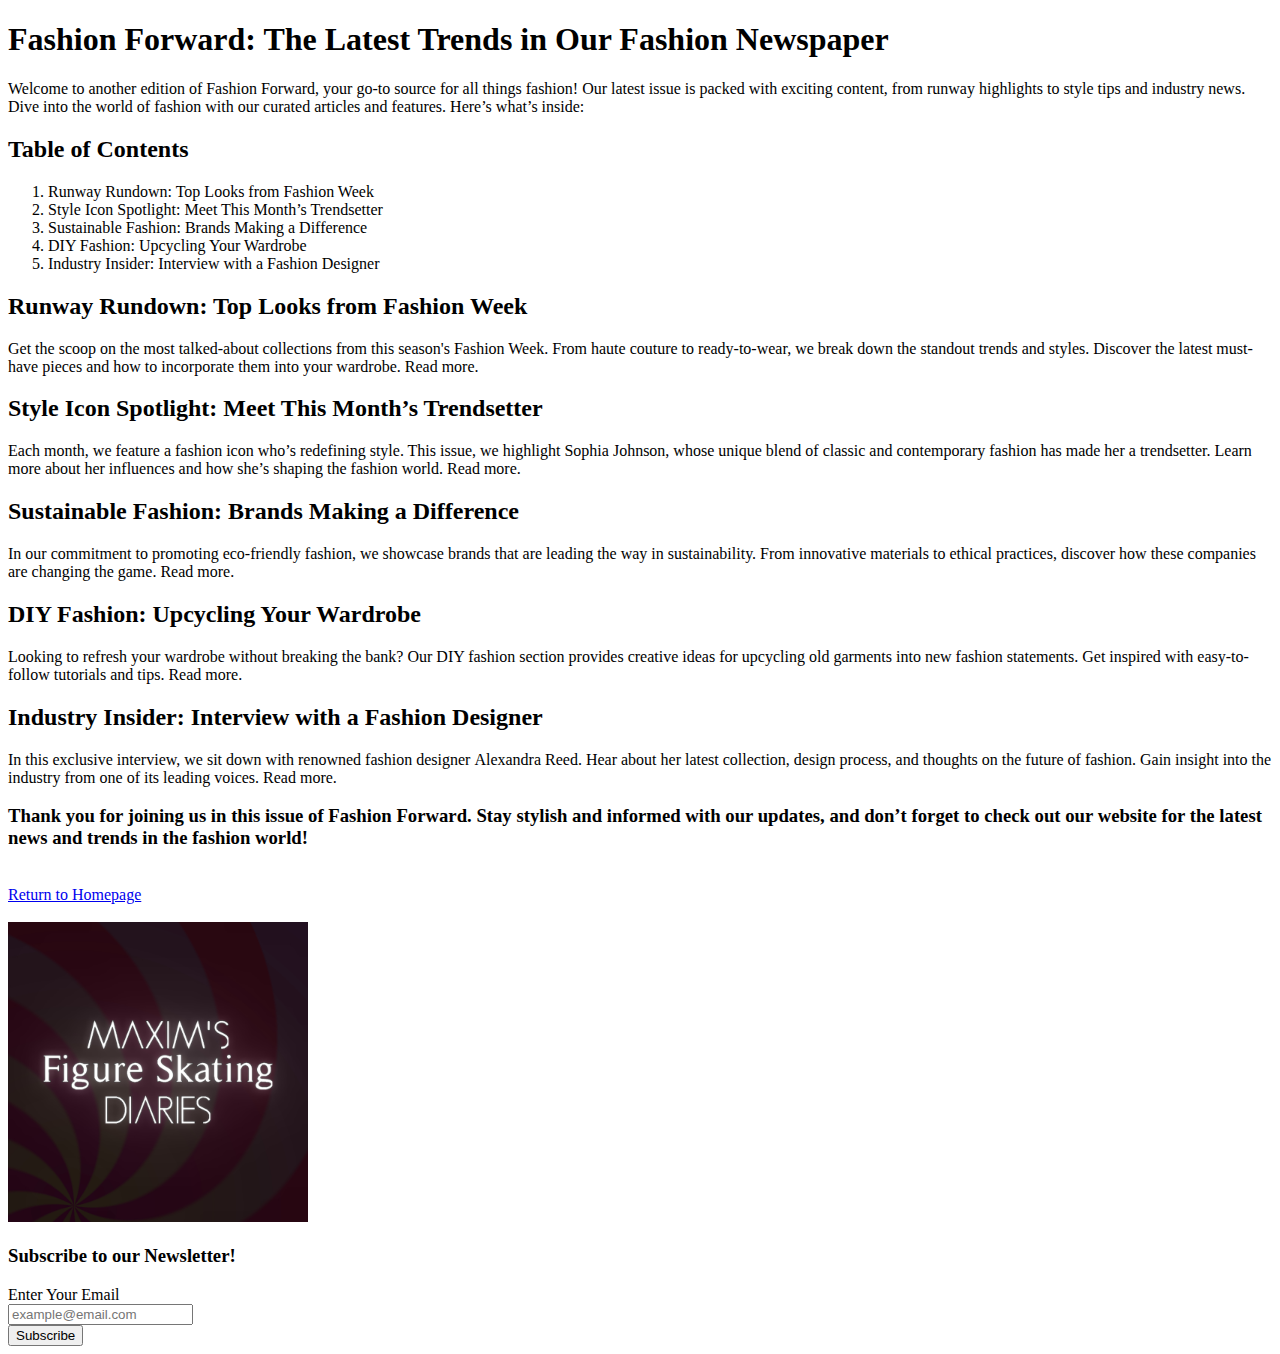
==== blog.html @ da4d183b "I made my blog website" ====
<!DOCTYPE html>
<html lang="en">
<head>
    <meta charset="UTF-8">
    <meta name="viewport" content="width=device-width, initial-scale=1.0">
    <title>Blog Page</title>
</head>
<body>
    <header>
        <nav></nav>
    </header>
    <main>
        <article>
            <h1>Fashion Forward: The Latest Trends in Our Fashion Newspaper</h1>
            <p>Welcome to another edition of Fashion Forward, your go-to source for all things fashion! Our latest issue is packed with exciting content, from runway highlights to style tips and industry news. Dive into the world of fashion with our curated articles and features. Here’s what’s inside:</p>
            <h2>Table of Contents</h2>
            <p>
                <ol>
                    <li>Runway Rundown: Top Looks from Fashion Week</li>
                    <li>Style Icon Spotlight: Meet This Month’s Trendsetter</li>
                    <li>Sustainable Fashion: Brands Making a Difference</li>
                    <li>DIY Fashion: Upcycling Your Wardrobe</li>
                    <li>Industry Insider: Interview with a Fashion Designer</li>
                </ol>
            </p>
            <h2>Runway Rundown: Top Looks from Fashion Week</h2>
            <p>Get the scoop on the most talked-about collections from this season's Fashion Week. From haute couture to ready-to-wear, we break down the standout trends and styles. Discover the latest must-have pieces and how to incorporate them into your wardrobe. Read more.</p>
            <h2>Style Icon Spotlight: Meet This Month’s Trendsetter</h2>
            <p>Each month, we feature a fashion icon who’s redefining style. This issue, we highlight Sophia Johnson, whose unique blend of classic and contemporary fashion has made her a trendsetter. Learn more about her influences and how she’s shaping the fashion world. Read more.</p>
            <h2>Sustainable Fashion: Brands Making a Difference</h2>
            <p>In our commitment to promoting eco-friendly fashion, we showcase brands that are leading the way in sustainability. From innovative materials to ethical practices, discover how these companies are changing the game. Read more.</p>
            <h2>DIY Fashion: Upcycling Your Wardrobe</h2>
            <p>Looking to refresh your wardrobe without breaking the bank? Our DIY fashion section provides creative ideas for upcycling old garments into new fashion statements. Get inspired with easy-to-follow tutorials and tips. Read more.</p>
            <h2>Industry Insider: Interview with a Fashion Designer</h2>
            <p>In this exclusive interview, we sit down with renowned fashion designer Alexandra Reed. Hear about her latest collection, design process, and thoughts on the future of fashion. Gain insight into the industry from one of its leading voices. Read more.</p>
            <h3>Thank you for joining us in this issue of Fashion Forward. Stay stylish and informed with our updates, and don’t forget to check out our website for the latest news and trends in the fashion world!</h3>
            <br>
            <a href="index.html">Return to Homepage</a>
            <br><br>
            <img src="Assets/Images/backgrounder-8.jpg" alt="An background design with text" width="300">
        </article>
        <section>
            <h3>Subscribe to our Newsletter!</h3>
            <form>
                <label for="Newsletter">Enter Your Email</label><br>
                <input id="Newsletter" type="email" placeholder="example@email.com"><br>
                <button>Subscribe</button>
            </form>
        </section>
    </main>
    <footer>

    </footer>
</body>
</html>
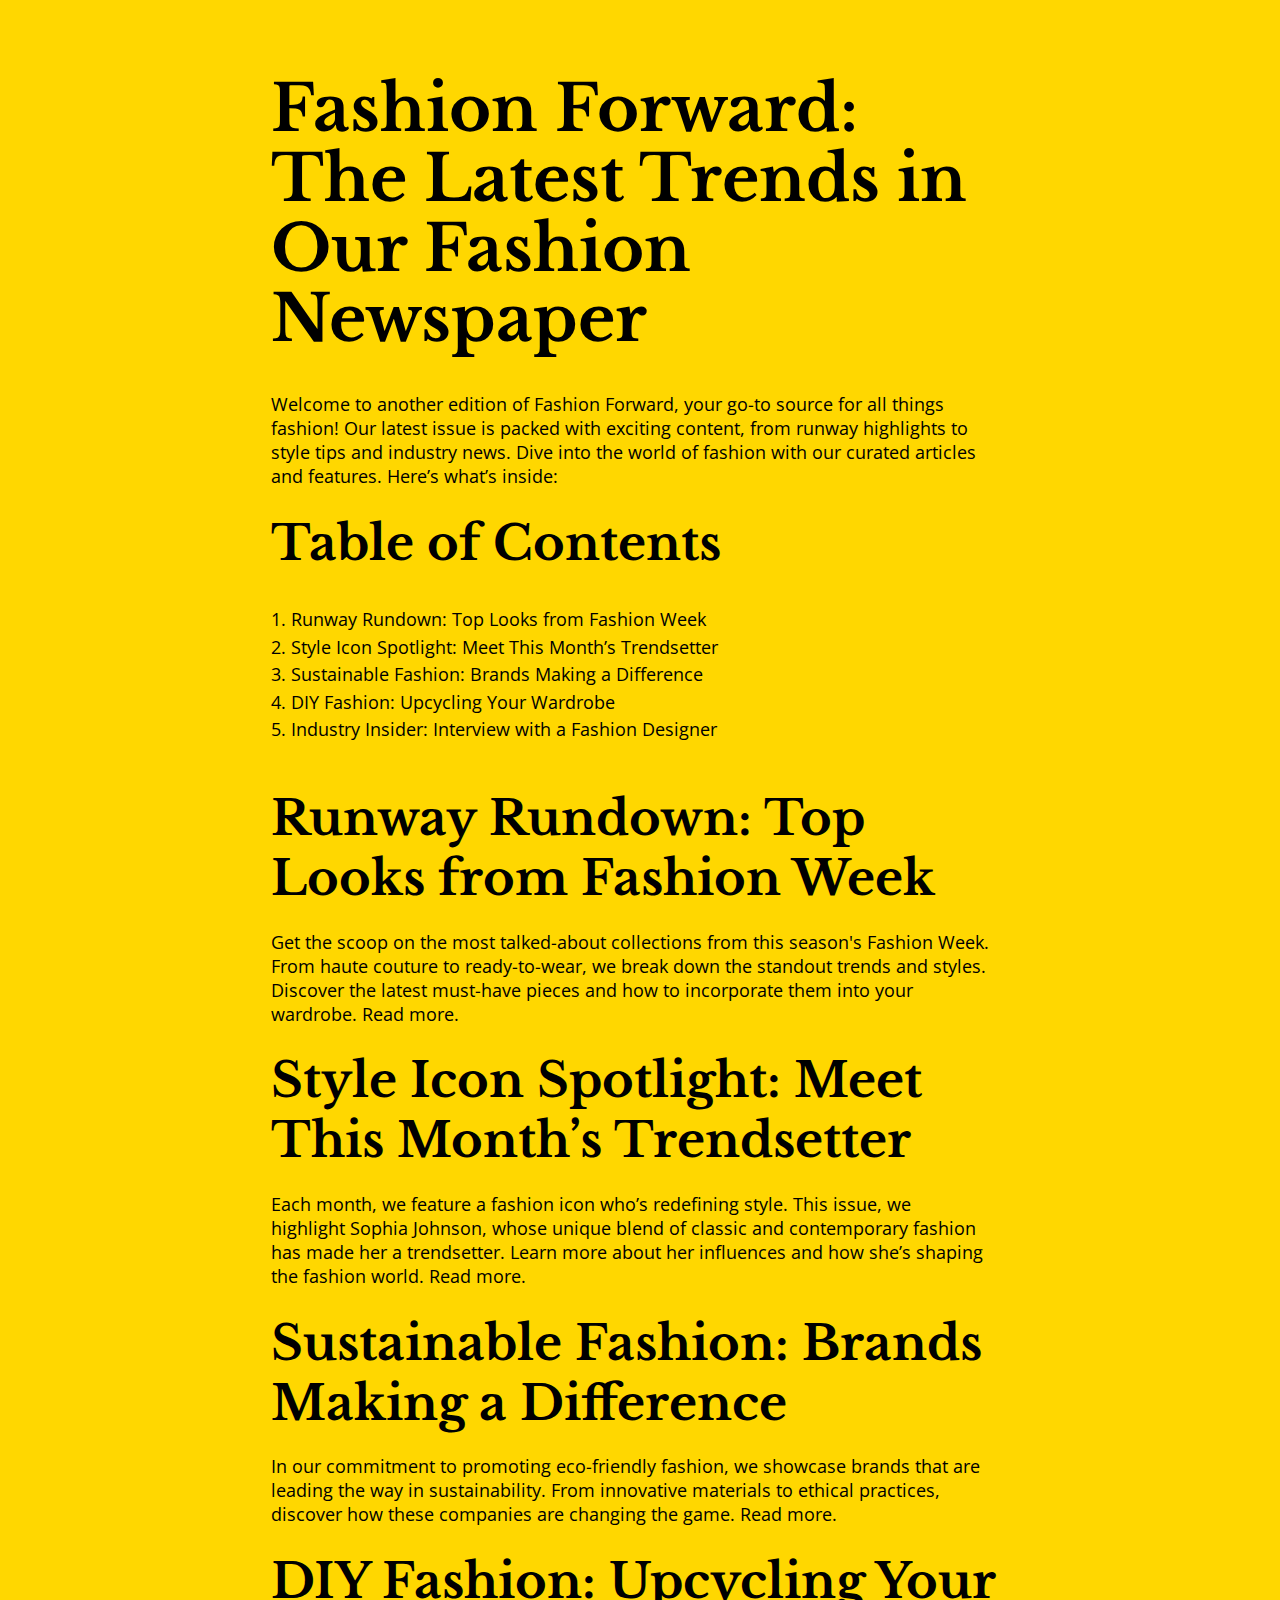
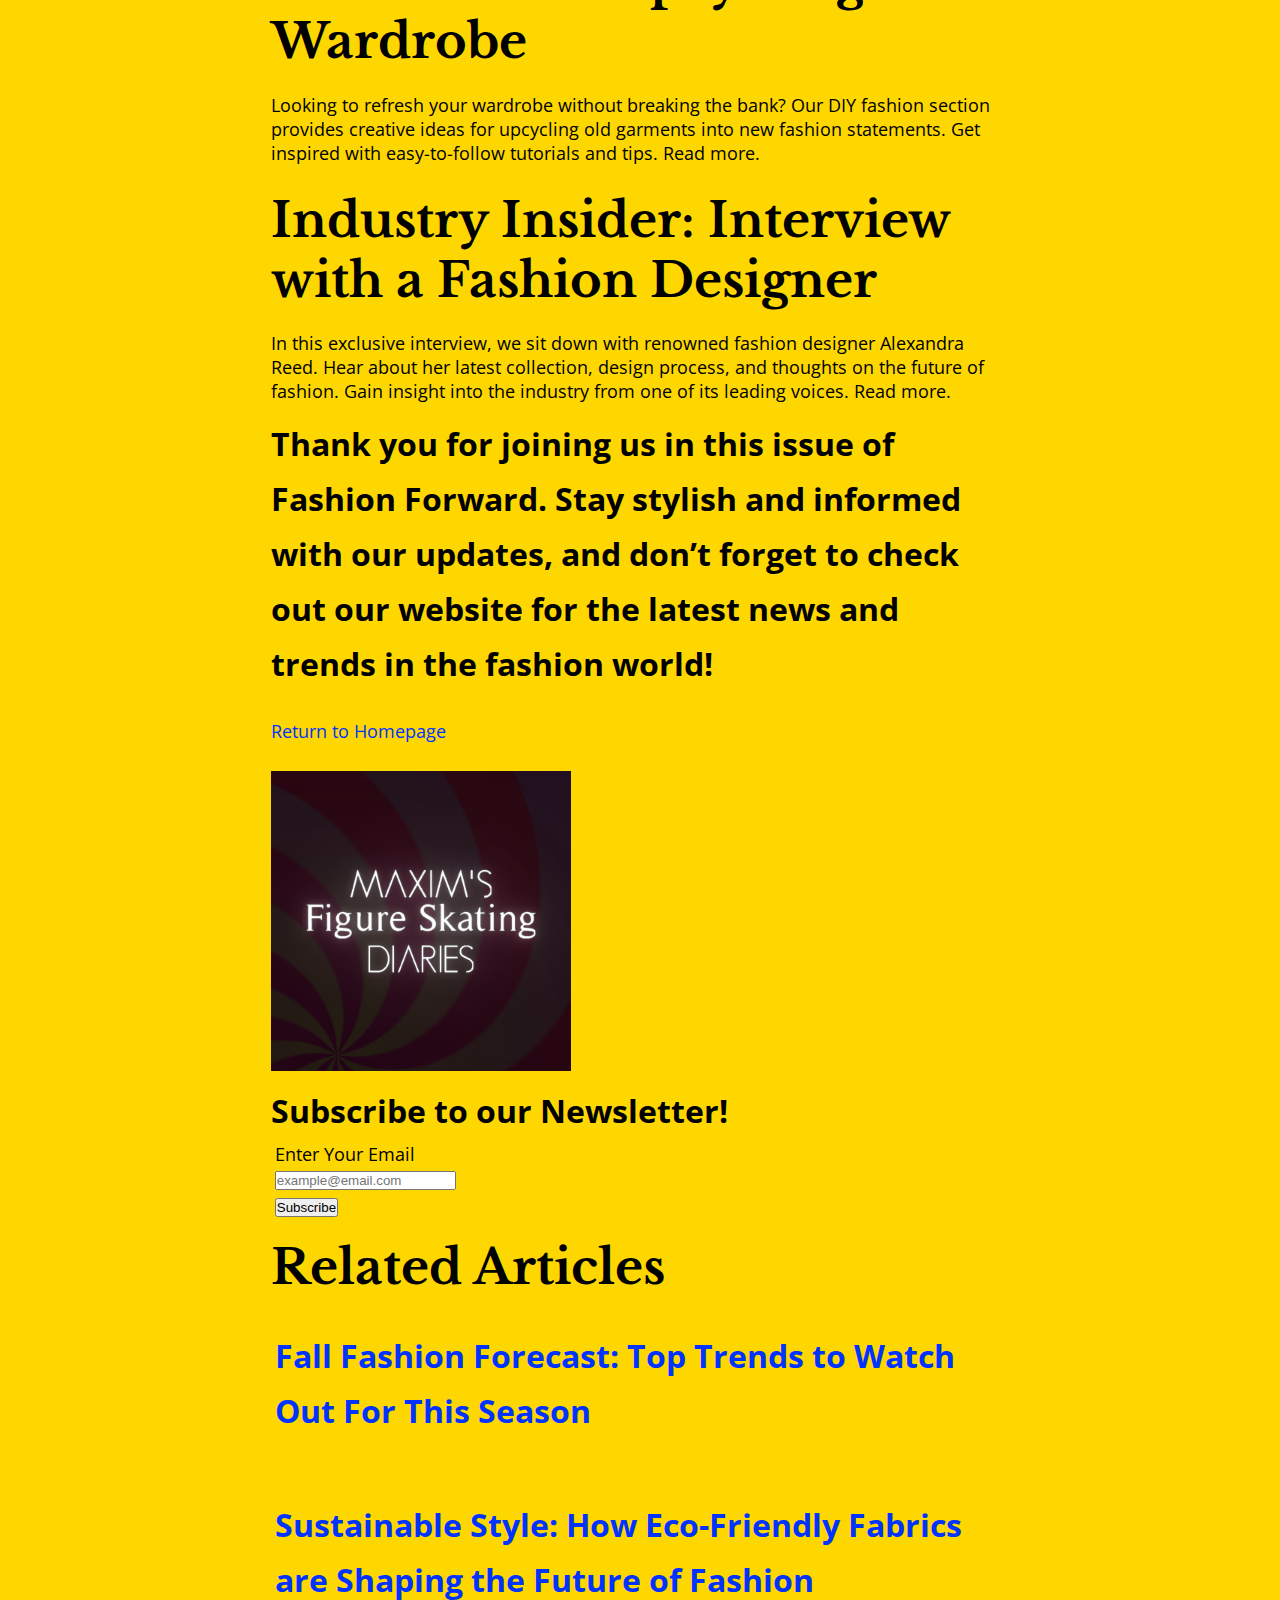
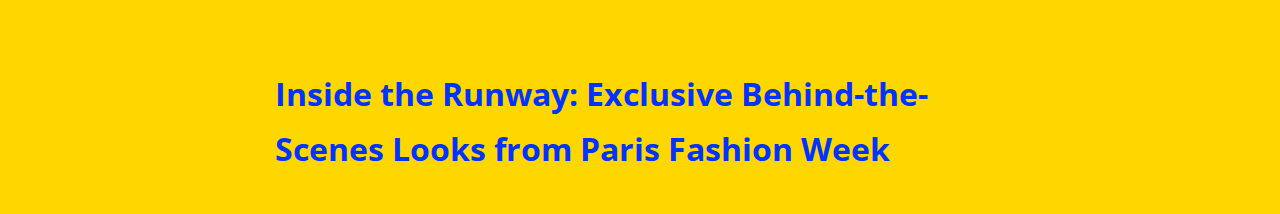
==== commit f813ddd4: "This is the second edit: Added fonts and styles to the website." ====
--- a/blog.html
+++ b/blog.html
@@ -4,6 +4,10 @@
     <meta charset="UTF-8">
     <meta name="viewport" content="width=device-width, initial-scale=1.0">
     <title>Blog Page</title>
+    <link rel="preconnect" href="https://fonts.googleapis.com">
+    <link rel="preconnect" href="https://fonts.gstatic.com" crossorigin>
+    <link href="https://fonts.googleapis.com/css2?family=Libre+Baskerville:ital,wght@0,400;0,700;1,400&family=Open+Sans:ital,wght@0,300..800;1,300..800&display=swap" rel="stylesheet">
+    <link rel="stylesheet" href="style.css">
 </head>
 <body>
     <header>
@@ -44,8 +48,29 @@
             <form>
                 <label for="Newsletter">Enter Your Email</label><br>
                 <input id="Newsletter" type="email" placeholder="example@email.com"><br>
-                <button>Subscribe</button>
+                <button onclick="alert('You are subscribed!')">Subscribe</button>
             </form>
+        </section>
+        <section>
+            <h2>Related Articles</h2>
+            <article>
+                <a href="">
+                    <img src=""><br>
+                    <h3>Fall Fashion Forecast: Top Trends to Watch Out For This Season</h3>
+                </a>
+            </article>
+            <article>
+                <a href="">
+                    <img src=""><br>
+                    <h3>Sustainable Style: How Eco-Friendly Fabrics are Shaping the Future of Fashion</h3>
+                </a>
+            </article>
+            <article>
+                <a href="">
+                    <img src=""><br>
+                    <h3>Inside the Runway: Exclusive Behind-the-Scenes Looks from Paris Fashion Week</h3>
+                </a>
+            </article>
         </section>
     </main>
     <footer>
--- a/style.css
+++ b/style.css
@@ -0,0 +1,48 @@
+/* Asterisk means everything. */
+* {
+    margin: 0.5%;
+    padding: 0%;
+}
+body {
+    background-color:gold;
+    font-family:"Open Sans";
+    font-size: 18px;
+    width: 60%;
+    margin: auto;
+    border: auto;
+}
+h1 {
+    font-family:"Libre Baskerville";
+    font-weight: bold;
+    font-size: 64px;
+    line-height: 70px;
+    padding-top: 1em;
+    padding-bottom:0.25em;
+}
+h2 {
+    font-family:"Libre Baskerville";
+    font-weight: bold;
+    font-size: 48px;
+    line-height: 60px;
+    padding-top:0.25em;
+}
+h3 {
+    font-family:"Open Sans";
+    font-weight: semi-bold;
+    font-size: 32px;
+    line-height: 55px;
+}
+p {
+    padding-top: 1em;
+    padding-bottom:0.5em;
+}
+a {
+    color:#0033FF;
+    text-decoration:none;
+}
+a:hover {
+    color:#DD00FF;
+}
+ul, ol {
+    margin-left: 20px;
+}